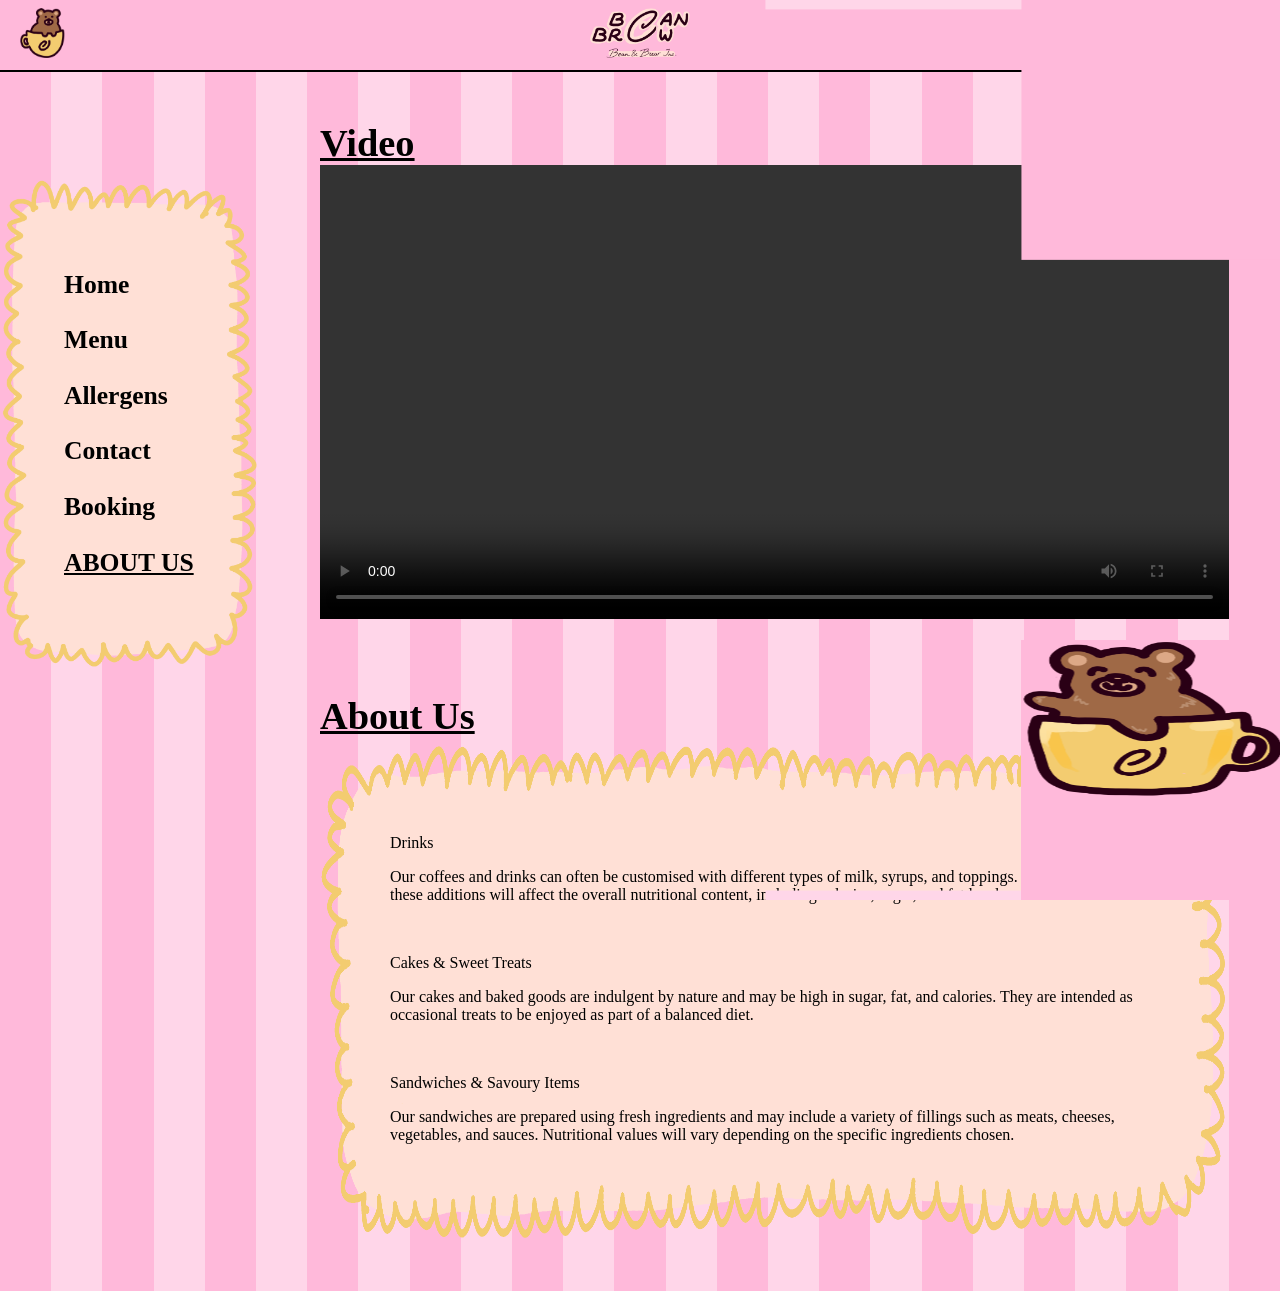
==== Bean&Brew/About.html @ b300762c "Add files via upload" ====
<!DOCTYPE html>
<html lang="en">
<head>
    <meta charset="UTF-8">
    <meta name="viewport" content="width=device-width, initial-scale=1.0">
    <link rel="stylesheet" href="About.css">
    <title>About</title>
    
    

</head>

<body>


    <div class="transition">

        <div class="transition-row row-1">
            <div class="block one"></div>
            <div class="block two"></div>
            <div class="block one"><img src="logo.png" alt="logo"></div>
            <div class="block two"></div>
            <div class="block one"></div>
        </div>

        <div class="transition-row row-2">
            <div class="block one"><img src="logoLeft.png" alt="logoLeft"></div>
            <div class="block two"></div>
            <div class="block one"><img src="midLogo.png" alt="midLogo"></div>
            <div class="block two"></div>
            <div class="block one"><img src="logoRight.png" alt="logoRight"></div>
        </div>

    </div>      




    









    <section id="header">
        <h2 style="display:none;">Header Navigation</h2>
        
        <nav class="navbar">
            <div class="nav-left">
                <a href="Home.html"><img src="logo.png" alt="Logo"></a>
            </div>

            <div class="nav-center">
                <a href="Home.html"><img src="midLogo.png" alt="Center Image"></a>
            </div>

            <div class="nav-right">

            <a href="Menu.html" class="nav-btn">Menu</a>

            <a href="Contact.html" class="nav-btn">
                <img src="phone.png" alt="phone">
            </a>

            <a href="Contact.html" class="nav-btn">
                <img src="email.png" alt="email">
            </a>

        </div>
        </nav>

        <div class="outline"></div>

    </section>


    <section>
        <h2 style="display:none;">Side Menu</h2>



    
        <nav class="menu-box">
            
                
               
            <a href="Home.html"><p>Home</p></a>
            <a href="Menu.html"><p>Menu</p></a>
            <a href="Allergens.html"><p>Allergens</p></a>
            <a href="Contact.html#contacts"><p >Contact</p></a>
            <a href="Contact.html#booking"><p>Booking</p></a>
            <a href="About.html"><p class=" active">ABOUT US</p></a>
        </nav>
            
    </section>



    

    


    <main> 

        <h1>Video</h1>
        <section>
            <h2 style="display:none;">Video</h2>

           <video controls autoplay loop> <source src="Cw.mp4" type="video/mp4"></video>
            

            
        </section>

        <h1>About Us</h1>
        <section id="background">
            <h2 style="display:none;">About us</h2>

            <p>Drinks </p>
            <p>Our coffees and drinks can often be customised with different types of milk, syrups, and toppings. Please note that these additions will affect the overall nutritional content, including calories, sugar, and fat levels.</p>
            
            <br>

            <p>Cakes & Sweet Treats</p>
            
            <p>Our cakes and baked goods are indulgent by nature and may be high in sugar, fat, and calories. They are intended as occasional treats to be enjoyed as part of a balanced diet.</p>
            <br>
            
            <p>Sandwiches & Savoury Items </p>
            
            <p>Our sandwiches are prepared using fresh ingredients and may include a variety of fillings such as meats, cheeses, vegetables, and sauces. Nutritional values will vary depending on the specific ingredients chosen.</p>
            

             
             

            
            

           
        </section>
       








        
    </main>



    <script> 
        let lastScrollTop = 0;
        const header = document.getElementById("header");

        window.onscroll = function () {
            let currentScroll = window.pageYOffset || document.documentElement.scrollTop;

            if (currentScroll > lastScrollTop) {
                header.style.transform = "translateY(-100%)";
            } else {
                header.style.transform = "translateY(0)";
            }

            lastScrollTop = currentScroll;
        };
    </script>

    <script src="https://cdn.jsdelivr.net/npm/gsap@3.12.5/dist/gsap.min.js"></script>
    <script src="transition.js"></script>
</body>

</Html>
---- Bean&Brew/About.css ----
body {
  margin: 0;
  background: repeating-linear-gradient(
    to right,
    #ffb9da 0 4%,
    #ffd6e9 4% 8%
  );
  font-family: "Comic Sans MS";
  
}

@media (max-width: 600px) {
  body {
  margin: 0;
  background: repeating-linear-gradient(
    to right,
    #ffb9da 0 20%,
    #ffd6e9 20% 40%
    );
    font-family: "Comic Sans MS";
  }
}

#header{
  position: fixed;
  width: 100%;
  transition: 0.4s ease;
   top: 0;

   z-index: 1;
}



/* NAVBAR */
.navbar {
  position: relative;
  display: flex;
  align-items: center;
  justify-content: space-between;
  height: 70px;
  background-color: #ffb9da;
  padding: 0 20px;
  
}

/* LEFT LOGO */
.nav-left img {
  
  width: 45px;
  
}

/* CENTER LOGO (perfectly centered on page) */
.nav-center {
  position: absolute;
  left: 50%;
  transform: translateX(-50%);
  
  
}

.nav-center img {
  
  width: 100px;
  
}

@media (max-width: 600px) {
  .nav-center {
    position: absolute;
    left: 35%;
    
    
    
  }

  .nav-center img {
  
    width: 80px;
  
  } 

  

  


}

/* RIGHT BUTTONS */
.nav-right {
  display: flex;
  gap: 12px;
}

.nav-right a {
  height: 45px;
  aspect-ratio: 1/1;
  
  border-radius: 22.5px;
  border: 1px solid black;
  background-color: #ffd6e9;
  cursor: pointer;
 
  text-align: center;
  align-content: center;
  text-decoration: none;
  color: black;
}

.nav-right a img {
  
  
  width: 30px;
  
  
}

.nav-right a:hover {
  background-color: #ffb9da;
  text-decoration: underline;
}

/* DIVIDER LINE */
.outline {
  background-color: black;
  height:2px;
  width: 100%;
}



.menu-box{



    position:fixed;
    top: 20%;
    
    padding: 5%;
    
    
    aspect-ratio: 1/2;
    font-size: 2vw;
    font-weight: bolder;

  
    background-image: url("Button_background.png");
    background-size: contain;
    background-repeat: no-repeat;
    background-position: center; 
}


main{
    padding: 4%;
    padding-left: 25%;
    display: flex;
    flex-direction: column;
    
}



h1{
    margin: 0;
    padding-top: 70px;
    font-size: 3vw;
    text-decoration: underline;
    width: 100%;
}

video{
    width: 100%;
    

    
}

#background{
    background-image:url("LargeHori_background.png") ;
    background-size: 100% 100%;
    background-repeat:no-repeat;
    background-position:top; 
   

    

    padding: 80px;
    padding-left: 70px;
    padding-right: 70px;


    
}






.transition{
  margin: 0;
  padding: 0;
    position:fixed;
    top: 0;
    left: 0;
    width: 100vw;
    height: 100vh;
    display: flex;
    flex-direction: column;
    z-index: 10;
    pointer-events: none;
}

.transition-row{
   margin: 0;
  padding: 0;
    flex:1;
    display: flex;
    
    width: 100%;

}

.transition-row.row-1 .block{
   margin: 0;
  padding: 0;
    transform-origin: top;
}

.transition-row.row-2 .block{
   margin: 0;
  padding: 0;
    transform-origin: bottom;
    
}

.block {
  
  padding: 0;
    flex:1;
    
    transform: scaleY(1.02);
    transform: scaleX(1.02);
    min-width: 0;
    will-change: transform;

    transition: ease;
    
}

.one{
  
  
  background-color: #ffb9da;
}

.two{
  background-color:  #ffd6e9 ;
}

.block img{
 
  width: 100%;
}


a{
    color: black;
    text-decoration: none;
}

.active{
    text-decoration: underline;
}

a:hover{
    text-decoration: underline;
}

button:hover{
    cursor: pointer;

}


@media (max-width: 600px) {


  .menu-box{



    position:relative;
  
    

    padding:25%;
    margin-top: 70px;


    aspect-ratio: 1/2;
    font-size: 8vw;
    font-weight: bolder;



    background-image: url("Button_background.png");
    background-size: contain;
    background-repeat: no-repeat;
    background-position: center; 
  }

  main{
    padding-left: 4%;
  }


}
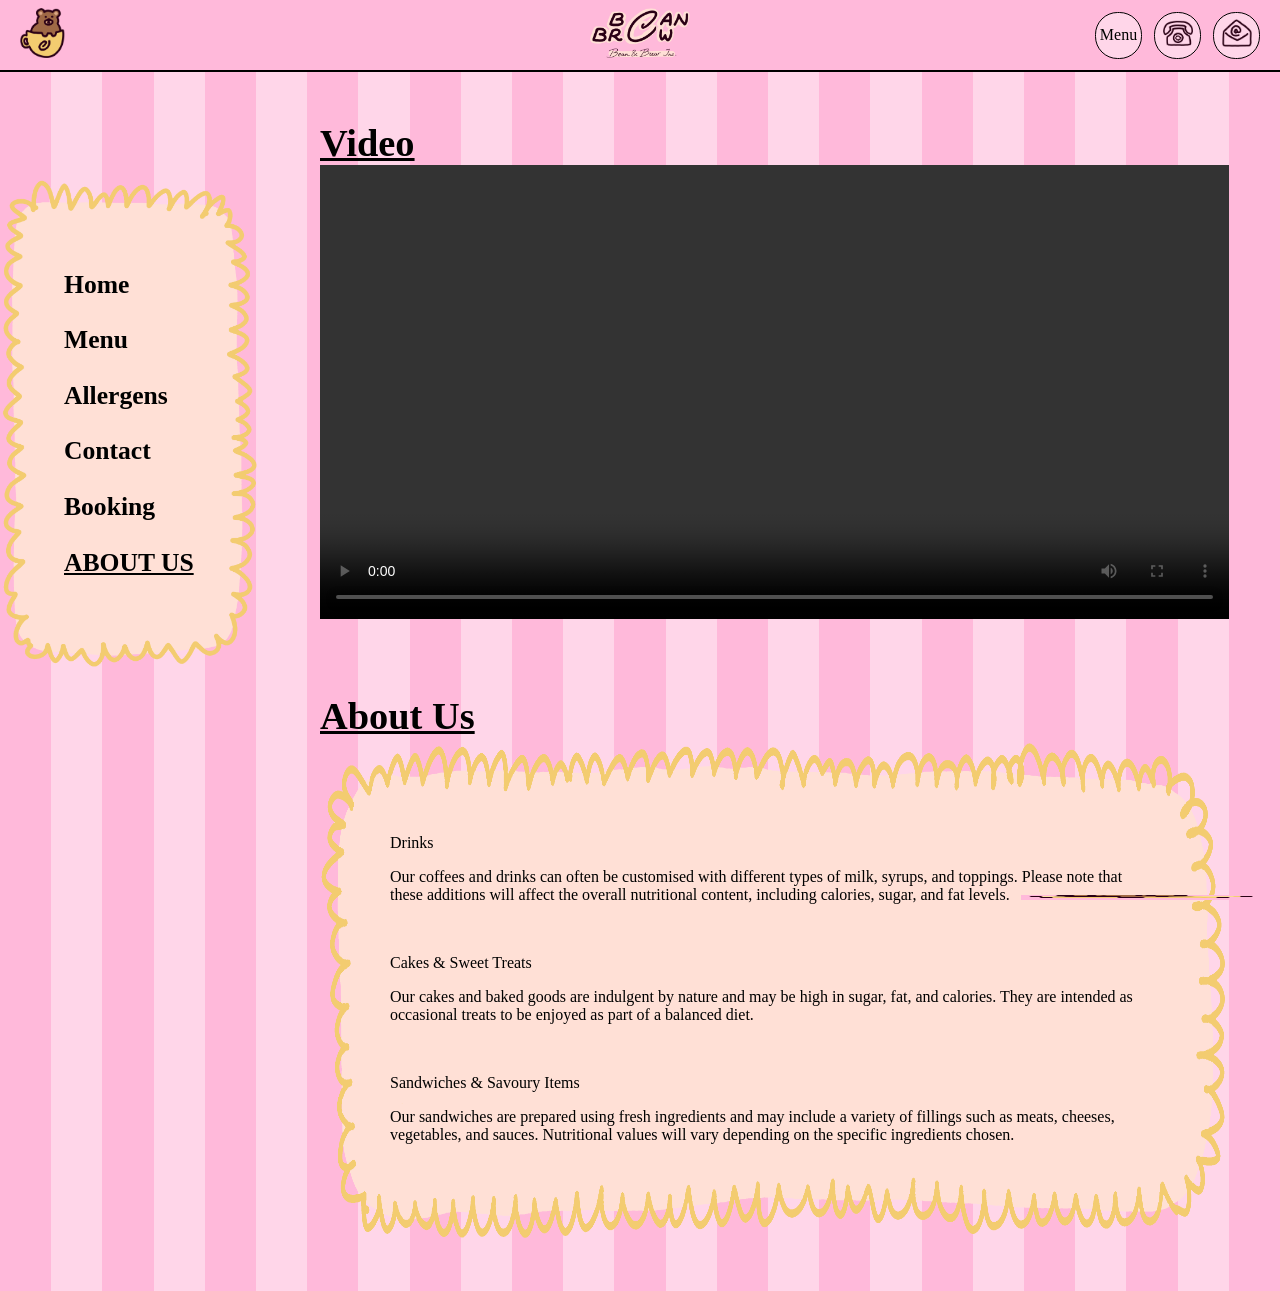
==== commit 58479e20: "Add files via upload" ====
--- a/Bean&Brew/About.html
+++ b/Bean&Brew/About.html
@@ -51,11 +51,11 @@
         
         <nav class="navbar">
             <div class="nav-left">
-                <a href="Home.html"><img src="logo.png" alt="Logo"></a>
+                <a href="index.html"><img src="logo.png" alt="Logo"></a>
             </div>
 
             <div class="nav-center">
-                <a href="Home.html"><img src="midLogo.png" alt="Center Image"></a>
+                <a href="index.html"><img src="midLogo.png" alt="Center Image"></a>
             </div>
 
             <div class="nav-right">
@@ -88,7 +88,7 @@
             
                 
                
-            <a href="Home.html"><p>Home</p></a>
+            <a href="index.html"><p>Home</p></a>
             <a href="Menu.html"><p>Menu</p></a>
             <a href="Allergens.html"><p>Allergens</p></a>
             <a href="Contact.html#contacts"><p >Contact</p></a>
